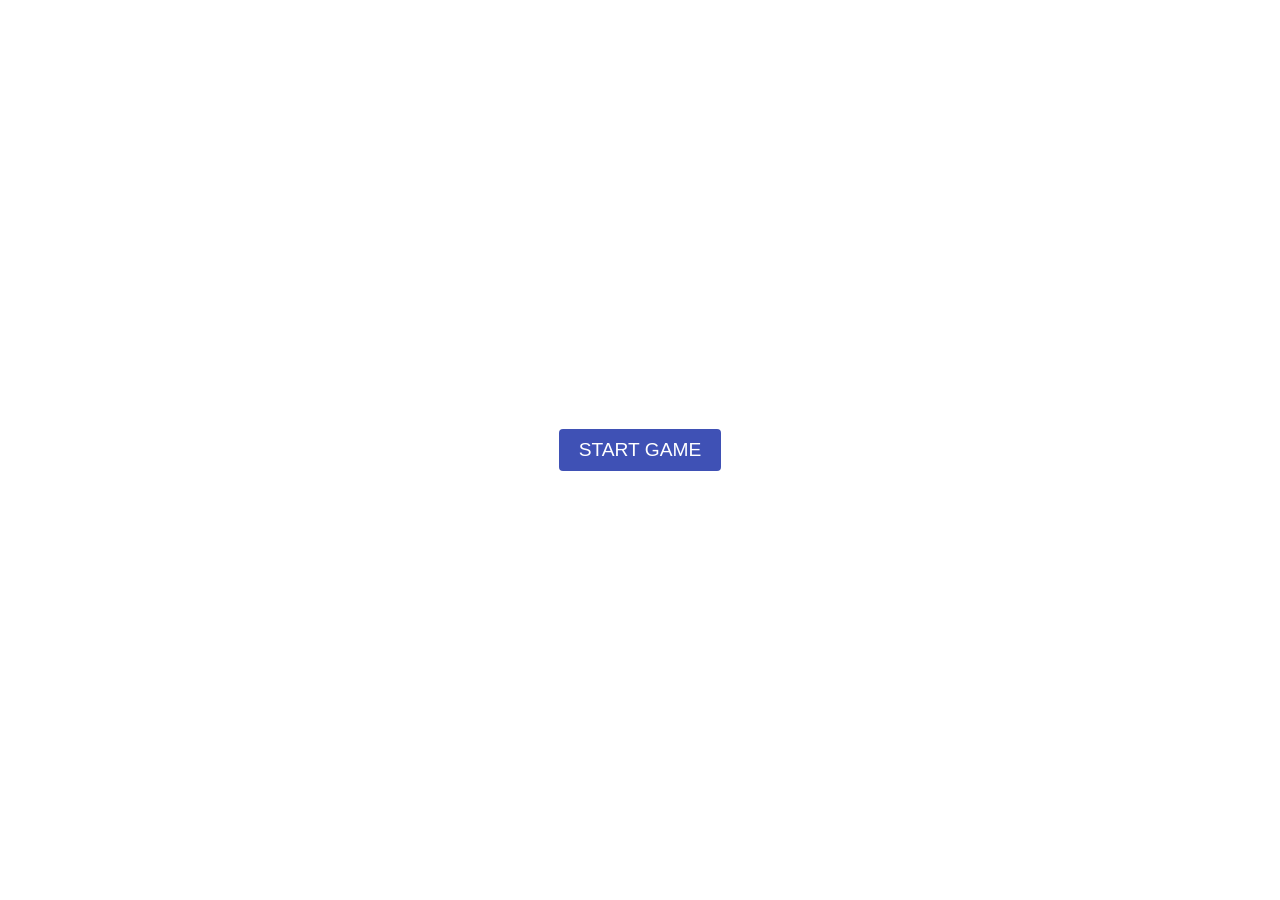
==== index.html @ e3ba97c4 "init" ====
<!DOCTYPE html>
<html lang="en">
<head>
  <meta charset="utf-8">
  <meta name="viewport" content="width=device-width, initial-scale=1.0">
  <title>Game Start Screen</title>
  <style>
    /* Basic reset */
    * {
      margin: 0;
      padding: 0;
      box-sizing: border-box;
    }

    body {
      font-family: sans-serif;
      background-size: cover;
      overflow: hidden;
      display: flex;
      flex-direction: column;
      justify-content: center;
      align-items: center;
      height: 100vh;
      color: #fff;
    }

    .game-title {
      font-size: 4rem;
      margin-bottom: 20px;
      text-shadow: 2px 2px #000;
    }

    .start-button {
      font-size: 1.2rem;
      padding: 10px 20px;
      background: #3f51b5;
      color: #fff;
      border: none;
      border-radius: 4px;
      cursor: pointer;
      text-transform: uppercase;
      transition: background 0.3s ease;
    }

    .start-button:hover {
      background: #303f9f;
    }
  </style>
</head>
<body>
  <a href="Game">
    <button class="start-button">Start Game</button>
  </a>
</body>
</html>
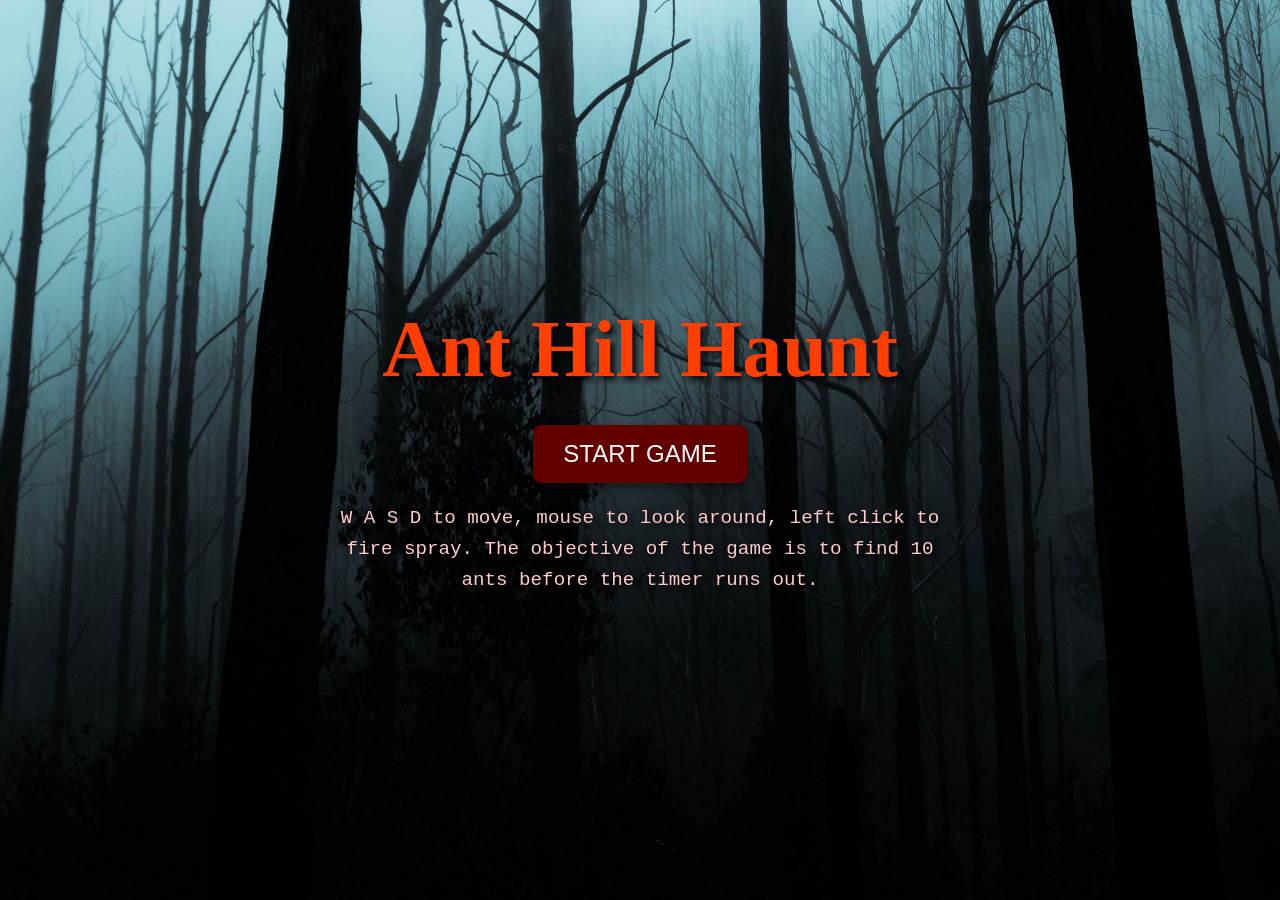
==== commit 620a9643: "final" ====
--- a/index.html
+++ b/index.html
@@ -3,9 +3,8 @@
 <head>
   <meta charset="utf-8">
   <meta name="viewport" content="width=device-width, initial-scale=1.0">
-  <title>Game Start Screen</title>
+  <title>Ant Hill Haunt</title>
   <style>
-    /* Basic reset */
     * {
       margin: 0;
       padding: 0;
@@ -13,7 +12,8 @@
     }
 
     body {
-      font-family: sans-serif;
+      font-family: 'Courier New', Courier, monospace;
+      background: url('img/title.jpg') no-repeat center center;
       background-size: cover;
       overflow: hidden;
       display: flex;
@@ -22,34 +22,50 @@
       align-items: center;
       height: 100vh;
       color: #fff;
+      text-shadow: 2px 2px 4px rgba(0, 0, 0, 0.8);
     }
 
     .game-title {
-      font-size: 4rem;
-      margin-bottom: 20px;
-      text-shadow: 2px 2px #000;
+      font-size: 5rem;
+      font-family: 'Creepster', cursive;
+      margin-bottom: 30px;
+      color: #ff3e00;
+      text-shadow: 4px 4px 6px rgba(0, 0, 0, 0.9);
     }
 
     .start-button {
-      font-size: 1.2rem;
-      padding: 10px 20px;
-      background: #3f51b5;
+      font-size: 1.5rem;
+      padding: 15px 30px;
+      background: #620000;
       color: #fff;
       border: none;
-      border-radius: 4px;
+      border-radius: 8px;
       cursor: pointer;
       text-transform: uppercase;
-      transition: background 0.3s ease;
+      box-shadow: 0 4px 8px rgba(0, 0, 0, 0.5);
+      transition: background 0.3s ease, transform 0.2s ease;
     }
 
     .start-button:hover {
-      background: #303f9f;
+      background: #8b0000;
+      transform: scale(1.05);
+    }
+
+    .how-to-play {
+      margin-top: 20px;
+      font-size: 1.2rem;
+      text-align: center;
+      max-width: 600px;
+      line-height: 1.6;
+      color: #ffcccb;
     }
   </style>
 </head>
 <body>
+  <h1 class="game-title">Ant Hill Haunt</h1>
   <a href="Game">
     <button class="start-button">Start Game</button>
   </a>
+  <p class="how-to-play">W A S D to move, mouse to look around, left click to fire spray. The objective of the game is to find 10 ants before the timer runs out.</p>
 </body>
-</html>
+</html>
